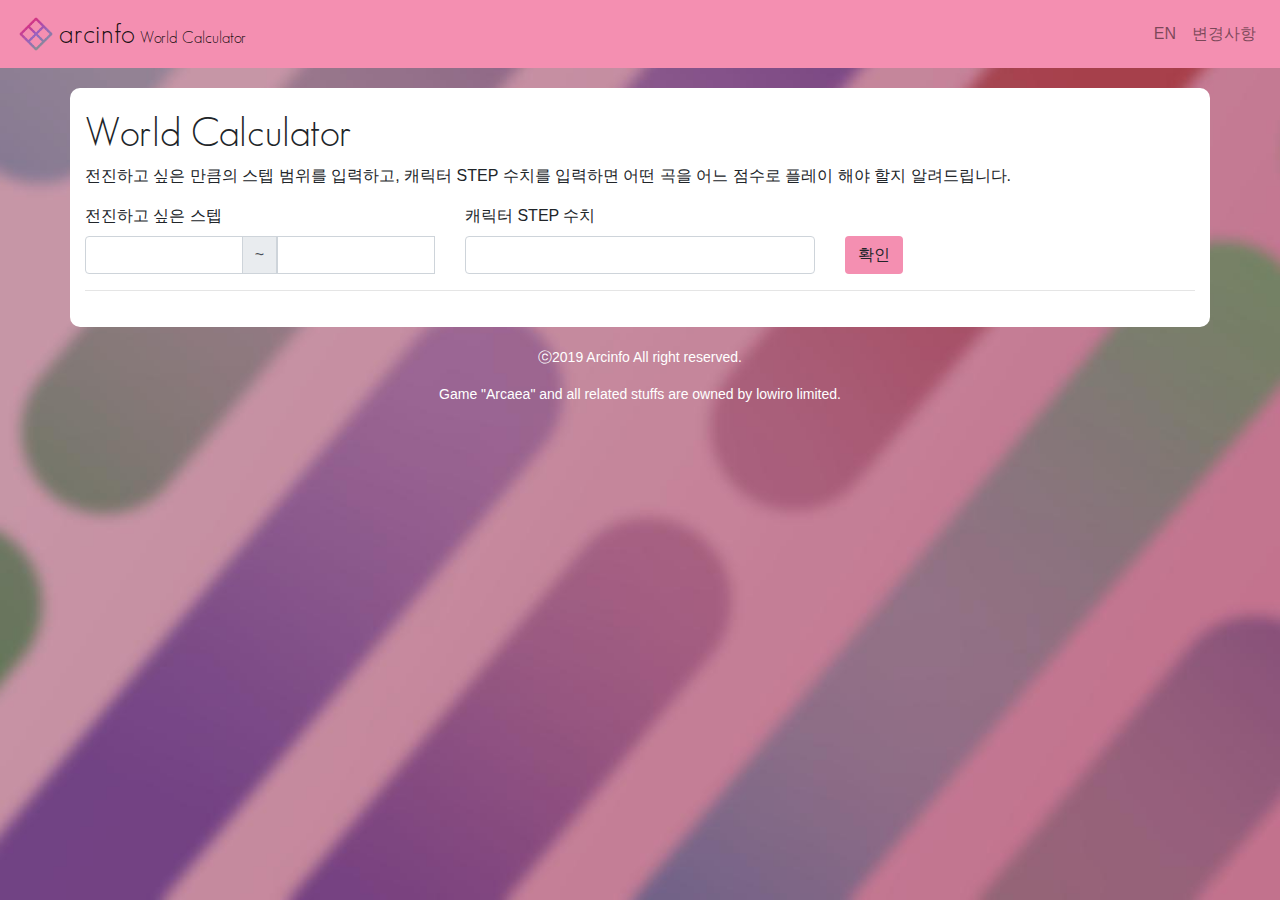
==== index.html @ 577a2301 "Added English." ====
<!DOCTYPE HTML>
<html>
    <head>
        <meta charset="UTF-8">
        <title>Arcinfo World Calculator</title>
        <link rel="apple-touch-icon" sizes="57x57" href="static/img/apple-icon-57x57.png">
        <link rel="apple-touch-icon" sizes="60x60" href="static/img/apple-icon-60x60.png">
        <link rel="apple-touch-icon" sizes="72x72" href="static/img/apple-icon-72x72.png">
        <link rel="apple-touch-icon" sizes="76x76" href="static/img/apple-icon-76x76.png">
        <link rel="apple-touch-icon" sizes="114x114" href="static/img/apple-icon-114x114.png">
        <link rel="apple-touch-icon" sizes="120x120" href="static/img/apple-icon-120x120.png">
        <link rel="apple-touch-icon" sizes="144x144" href="static/img/apple-icon-144x144.png">
        <link rel="apple-touch-icon" sizes="152x152" href="static/img/apple-icon-152x152.png">
        <link rel="apple-touch-icon" sizes="180x180" href="static/img/apple-icon-180x180.png">
        <link rel="icon" type="image/png" sizes="192x192"  href="static/img/android-icon-192x192.png">
        <link rel="icon" type="image/png" sizes="32x32" href="static/img/favicon-32x32.png">
        <link rel="icon" type="image/png" sizes="96x96" href="static/img/favicon-96x96.png">
        <link rel="icon" type="image/png" sizes="16x16" href="static/img/favicon-16x16.png">
        <link rel="manifest" href="/manifest.json">
        <meta name="msapplication-TileColor" content="#F48FB1">
        <meta name="msapplication-TileImage" content="static/img/ms-icon-144x144.png">
        <meta name="theme-color" content="#F48FB1">
        <link rel="stylesheet" href="css/style.css">
        <link rel="stylesheet" href="https://stackpath.bootstrapcdn.com/bootstrap/4.4.1/css/bootstrap.min.css" integrity="sha384-Vkoo8x4CGsO3+Hhxv8T/Q5PaXtkKtu6ug5TOeNV6gBiFeWPGFN9MuhOf23Q9Ifjh" crossorigin="anonymous">
        <script src="https://code.jquery.com/jquery-3.4.1.min.js" integrity="sha256-CSXorXvZcTkaix6Yvo6HppcZGetbYMGWSFlBw8HfCJo=" crossorigin="anonymous"></script>
        <script src="https://cdn.jsdelivr.net/npm/popper.js@1.16.0/dist/umd/popper.min.js" integrity="sha384-Q6E9RHvbIyZFJoft+2mJbHaEWldlvI9IOYy5n3zV9zzTtmI3UksdQRVvoxMfooAo" crossorigin="anonymous"></script>
        <script src="https://stackpath.bootstrapcdn.com/bootstrap/4.4.1/js/bootstrap.min.js" integrity="sha384-wfSDF2E50Y2D1uUdj0O3uMBJnjuUD4Ih7YwaYd1iqfktj0Uod8GCExl3Og8ifwB6" crossorigin="anonymous"></script>
        <script src="js/world-calculator.js"></script>
    </head>
    <body>
        <nav class="navbar navbar-expand-sm navbar-light" style="background-color: #F48FB1">
            <a class="navbar-brand geosans" href="#"><img src="static\img\logo.png" height="40px" style="margin: -10px 3px 0 0;"><span style="font-size: 1.75rem;">arcinfo</span> <span style="font-size: 1rem">World Calculator</span></a>
            <div class="collapse navbar-collapse justify-content-end" id="navbarCollapse">
                <ul class="navbar-nav">
                    <li class="nav-item">
                        <a class="nav-link" href="en">EN</a>
                    </li>
                    <li class="nav-item">
                        <a class="nav-link" href="#" id="changelog-view" data-toggle="modal" data-target="#changelog">변경사항</a>
                    </li>
                </ul>
            </div>
        </nav>
        <div class="container">
            <div id="data-input">
                <h1 class="geosans">World Calculator</h1>
                <p>전진하고 싶은 만큼의 스텝 범위를 입력하고, 캐릭터 STEP 수치를 입력하면 어떤 곡을 어느 점수로 플레이 해야 할지 알려드립니다.</p>
                <div class="row">
                    <div class="col">
                        <label for="step-to-forward-min">전진하고 싶은 스텝</label>
                        <div class="input-group">
                            <input type="text" aria-label="최소 전진하고 싶은 스텝 수" id="step-to-forward-min" class="form-control">
                            <div class="input-group-append">
                                <span class="input-group-text">~</span>
                            </div>
                            <input type="text" aria-label="최대 전진하고 싶은 스텝 수" id="step-to-forward-max" class="form-control">
                            <div id="step-to-foward-invalid" class="invalid-feedback">
                                입력값은 숫자여야 합니다.
                            </div>
                        </div>
                    </div>
                    <dlv class="col">
                        <label for="character-step">캐릭터 STEP 수치</label>
                        <input type="text" aria-label="캐릭터 STEP 수치" id="character-step" class="form-control">
                        <div id="step-invalid" class="invalid-feedback">
                            입력값은 숫자여야 합니다.
                        </div>
                    </dlv>
                    <div class="col">
                        <button class="btn" style="background-color: #F48FB1; margin-top: 2rem;" onclick="calculate('ko');">확인</button>
                    </div>
                </div>
            </div>
            <hr>
            <div id="song-table">
                <p>Ctrl+F 를 이용하여 원하는 곡을 검색하면 빠르게 찾을 수 있습니다.</p>
                <p>하드게이지 클리어 실패는 2.5 * (캐릭터 STEP 수치 / 50) 으로 계산합니다.</p>
            </div>
        </div>
        <footer>
            <p>ⓒ2019 Arcinfo All right reserved.<p>
            <p>Game "Arcaea" and all related stuffs are owned by lowiro limited.</p>
        </footer>
        <!-- Modal -->
        <div class="modal fade" id="changelog" tabindex="-1" role="dialog" aria-labelledby="변경사항" aria-hidden="true">
            <div class="modal-dialog" role="document">
                <div class="modal-content">
                    <div class="modal-header">
                        <h5 class="modal-title" id="changelog-title">변경사항</h5>
                        <button type="button" class="close" data-dismiss="modal" aria-label="Close">
                            <span aria-hidden="true">&times;</span>
                        </button>
                    </div>
                    <div class="modal-body">
                        <h2>v1.0.0 - 2020/01/03</h2>
                        <ul>
                            <li>최초 릴리즈</li>
                        </ul>
                        <hr>
                        <h2>v1.0.1 - 2020/01/03</h2>
                        <ul>
                            <li>변경사항 추가</li>
                            <li>너무 낮은 스텝을 가진 범위에서 점수를 달성해도 칸을 지나치게 되는 문제 수정</li>
                        </ul>
                        <hr>
                        <h2>v1.0.2 - 2020/01/03</h2>
                        <ul>
                            <li>영어 지원</li>
                        </ul>
                    </div>
                    <div class="modal-footer">
                        <button type="button" class="btn btn-secondary" data-dismiss="modal">닫기</button>
                        <a class="btn btn-primary" href="https://github.com/arc-info/world-calculator">GitHub</a>
                    </div>
                </div>
            </div>
        </div>
    </body>
</html>
---- css/style.css ----
@font-face {
    font-family: 'GeosansLight';
    font-style: normal;
    font-weight: normal;
    src: local('GeosansLight'), url('../static/fonts/GeosansLight.woff') format('woff');
}
    
    
@font-face {
    font-family: 'GeosansLight-Oblique';
    font-style: normal;
    font-weight: normal;
    src: local('GeosansLight-Oblique'), url('../static/fonts/GeosansLight-Oblique.woff') format('woff');
}

html {
    height: 100%;
}

body {
    background-image: url("../static/img/background_darkened.jpg");
    background-repeat: no-repeat;
    background-attachment: fixed;
    background-size: cover;
    background-position: center;
    height: 100%;
}

.geosans {
    font-family: 'GeosansLight', Arial, Helvetica, sans-serif;
}

.container {
    background-color: white;
    height: auto;
    margin: 20px;
    padding: 20px;
    border-radius: 10px;
}

footer {
    width: 100%;
    height: 100px;
    margin-top: auto;
}
  
footer p {
    font-size: 14px;
    color: #fff;
    text-align: center;
}

#song-table {
    display: none;
}
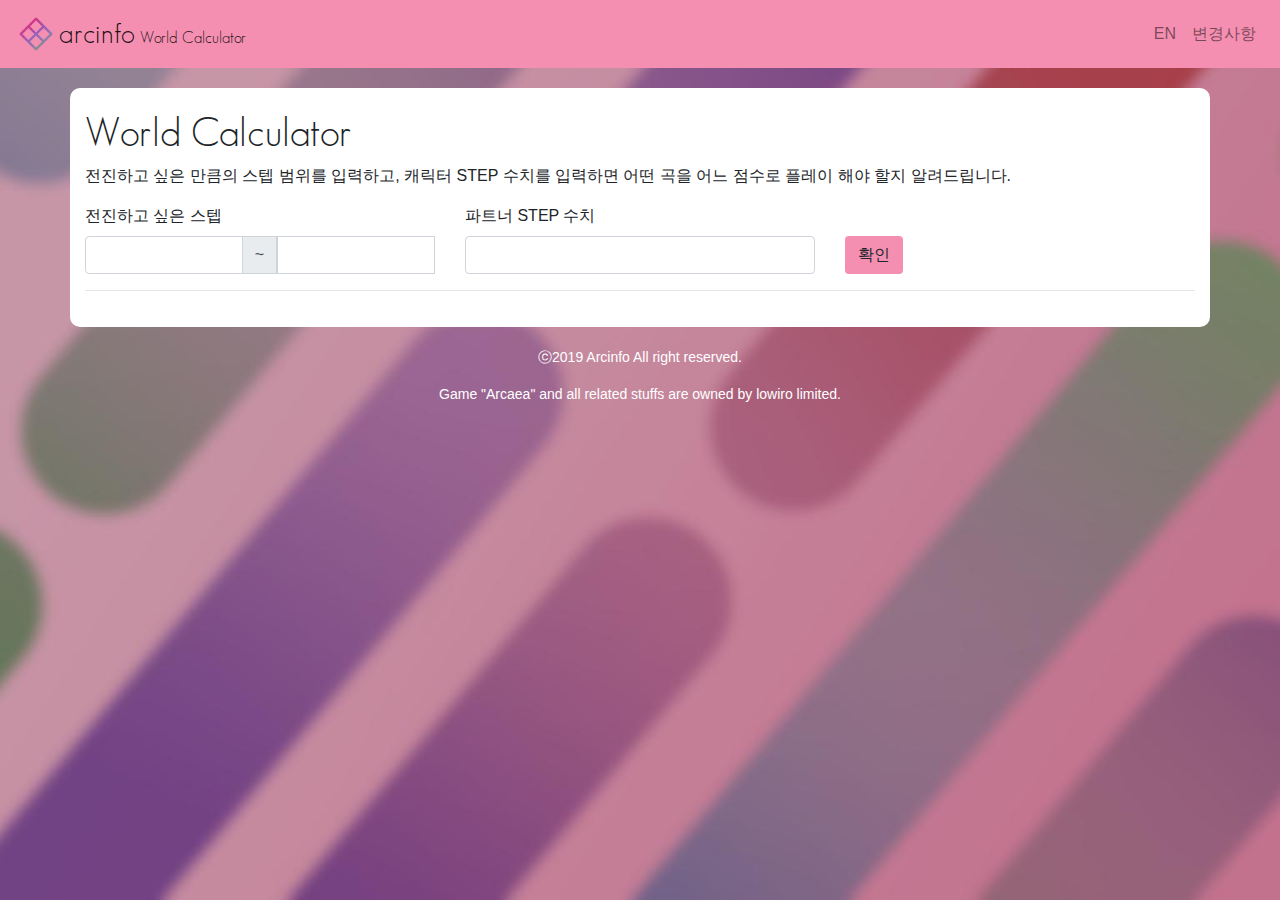
==== commit c836688e: "v1.1.0" ====
--- a/index.html
+++ b/index.html
@@ -3,6 +3,7 @@
     <head>
         <meta charset="UTF-8">
         <title>Arcinfo World Calculator</title>
+        <meta name="viewport" content="width=device-width, initial-scale=1.0">
         <link rel="apple-touch-icon" sizes="57x57" href="static/img/apple-icon-57x57.png">
         <link rel="apple-touch-icon" sizes="60x60" href="static/img/apple-icon-60x60.png">
         <link rel="apple-touch-icon" sizes="72x72" href="static/img/apple-icon-72x72.png">
@@ -30,6 +31,10 @@
     <body>
         <nav class="navbar navbar-expand-sm navbar-light" style="background-color: #F48FB1">
             <a class="navbar-brand geosans" href="#"><img src="static\img\logo.png" height="40px" style="margin: -10px 3px 0 0;"><span style="font-size: 1.75rem;">arcinfo</span> <span style="font-size: 1rem">World Calculator</span></a>
+            <button class="navbar-toggler" type="button" data-toggle="collapse" data-target="#navbarCollapse" aria-controls="navbarCollapse" aria-expanded="false" aria-label="Toggle navigation">
+                <span class="navbar-toggler-icon"></span>
+            </button>
+            
             <div class="collapse navbar-collapse justify-content-end" id="navbarCollapse">
                 <ul class="navbar-nav">
                     <li class="nav-item">
@@ -46,7 +51,7 @@
                 <h1 class="geosans">World Calculator</h1>
                 <p>전진하고 싶은 만큼의 스텝 범위를 입력하고, 캐릭터 STEP 수치를 입력하면 어떤 곡을 어느 점수로 플레이 해야 할지 알려드립니다.</p>
                 <div class="row">
-                    <div class="col">
+                    <div class="col-md">
                         <label for="step-to-forward-min">전진하고 싶은 스텝</label>
                         <div class="input-group">
                             <input type="text" aria-label="최소 전진하고 싶은 스텝 수" id="step-to-forward-min" class="form-control">
@@ -59,14 +64,14 @@
                             </div>
                         </div>
                     </div>
-                    <dlv class="col">
-                        <label for="character-step">캐릭터 STEP 수치</label>
-                        <input type="text" aria-label="캐릭터 STEP 수치" id="character-step" class="form-control">
+                    <dlv class="col-md">
+                        <label for="character-step">파트너 STEP 수치</label>
+                        <input type="text" aria-label="파트너 STEP 수치" id="character-step" class="form-control">
                         <div id="step-invalid" class="invalid-feedback">
                             입력값은 숫자여야 합니다.
                         </div>
                     </dlv>
-                    <div class="col">
+                    <div class="col-md">
                         <button class="btn" style="background-color: #F48FB1; margin-top: 2rem;" onclick="calculate('ko');">확인</button>
                     </div>
                 </div>
@@ -74,7 +79,7 @@
             <hr>
             <div id="song-table">
                 <p>Ctrl+F 를 이용하여 원하는 곡을 검색하면 빠르게 찾을 수 있습니다.</p>
-                <p>하드게이지 클리어 실패는 2.5 * (캐릭터 STEP 수치 / 50) 으로 계산합니다.</p>
+                <p>하드게이지 클리어 실패는 2.5 * (파트너 STEP 수치 / 50) 으로 계산합니다.</p>
             </div>
         </div>
         <footer>
@@ -107,6 +112,21 @@
                         <ul>
                             <li>영어 지원</li>
                         </ul>
+                        <hr>
+                        <h2>v1.0.3 - 2020/01/04</h2>
+                        <ul>
+                            <li>곡 목록의 세부 난이도 항목에 입력한 파트너 STEP 수치에서 얻을 수 있는 최대 월드 스텝 수를 표시하도록 하였습니다.</li>
+                            <li>점수 범위에서 10000000점이 표시될 경우 10000000점 이상도 같은 월드 스텝 수를 얻을 수 있기 때문에 표기를 10000000 에서 PURE MEMORY 로 변경하였습니다.</li>
+                        </ul>
+                        <hr>
+                        <h2>v1.1.0 - 2020/01/04</h2>
+                        <ul>
+                            <li>반응형 레이아웃이 적용되었습니다. 이에 따라 레이아웃을 표에서 자체 레이아웃으로 변경하였습니다.</li>
+                            <li>최대 월드 스텝 수 표시를 일시적으로 삭제했습니다.</li>
+                            <li>PURE MEMORY 표기를 PM 으로 줄여서 표기합니다.</li>
+                            <li>같은 곡의 다른 난이도는 이제 합쳐서 표기합니다.</li>
+                            <li>곡의 작곡가 명의도 표시됩니다.</li>
+                        </ul>
                     </div>
                     <div class="modal-footer">
                         <button type="button" class="btn btn-secondary" data-dismiss="modal">닫기</button>
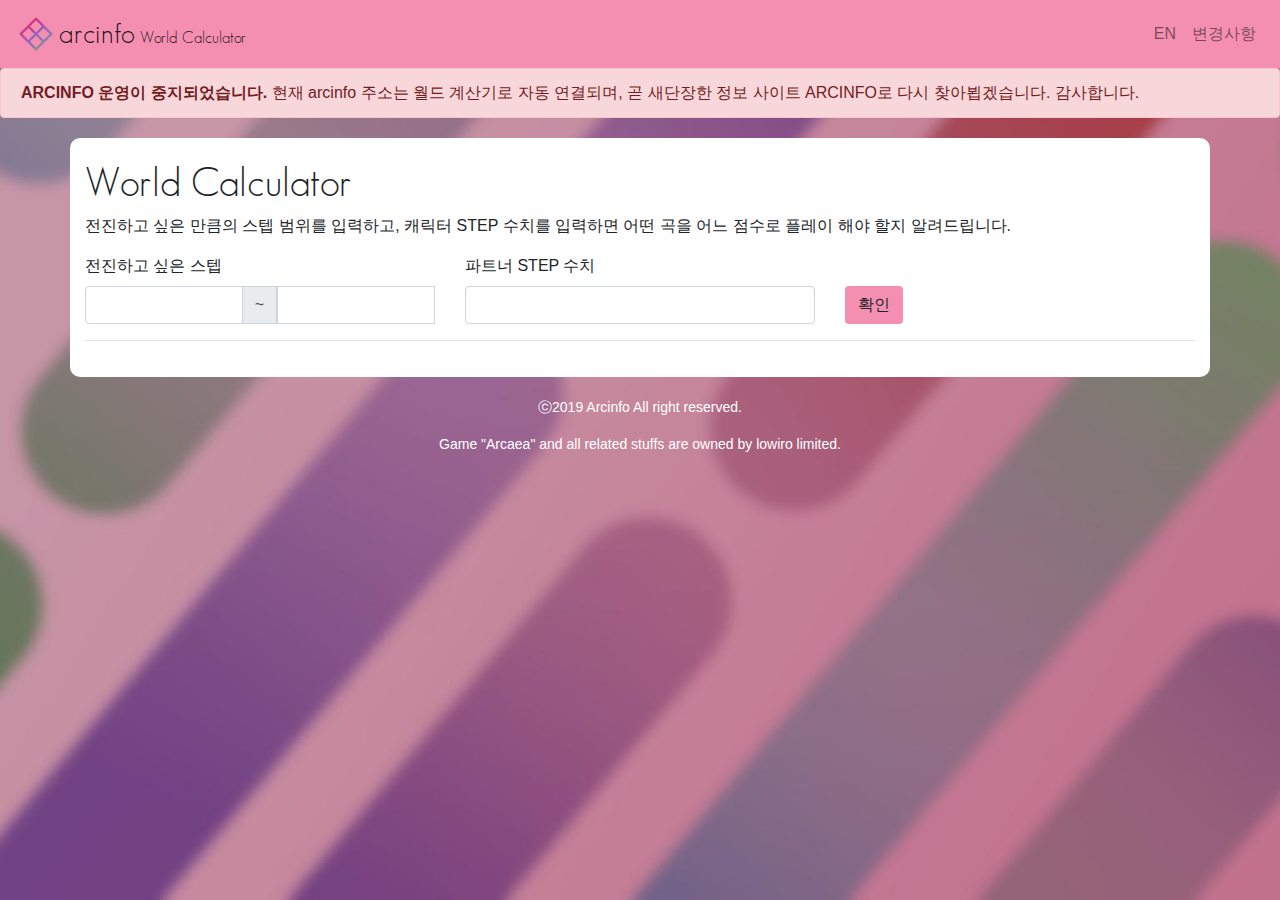
==== commit 0357462b: "Update Data. Added arcinfo termination." ====
--- a/index.html
+++ b/index.html
@@ -46,6 +46,9 @@
                 </ul>
             </div>
         </nav>
+        <div class="alert alert-danger" role="alert">
+            <b>ARCINFO 운영이 중지되었습니다.</b> 현재 arcinfo 주소는 월드 계산기로 자동 연결되며, 곧 새단장한 정보 사이트 ARCINFO로 다시 찾아뵙겠습니다. 감사합니다.
+        </div>
         <div class="container">
             <div id="data-input">
                 <h1 class="geosans">World Calculator</h1>
@@ -123,7 +126,8 @@
                         <ul>
                             <li>반응형 레이아웃이 적용되었습니다. 이에 따라 레이아웃을 표에서 자체 레이아웃으로 변경하였습니다.</li>
                             <li>최대 월드 스텝 수 표시를 일시적으로 삭제했습니다.</li>
-                            <li>PURE MEMORY 표기를 PM 으로 줄여서 표기합니다.</li>
+                            <li>PURE MEMORY 표기를 삭제합니다. 이제 PURE MEMORY 부분은 빈칸으로 표기됩니다.</li>
+                            <li>숫자에 천 단위마다 쉼표를 표기하도록 하였습니다.</li>
                             <li>같은 곡의 다른 난이도는 이제 합쳐서 표기합니다.</li>
                             <li>곡의 작곡가 명의도 표시됩니다.</li>
                         </ul>
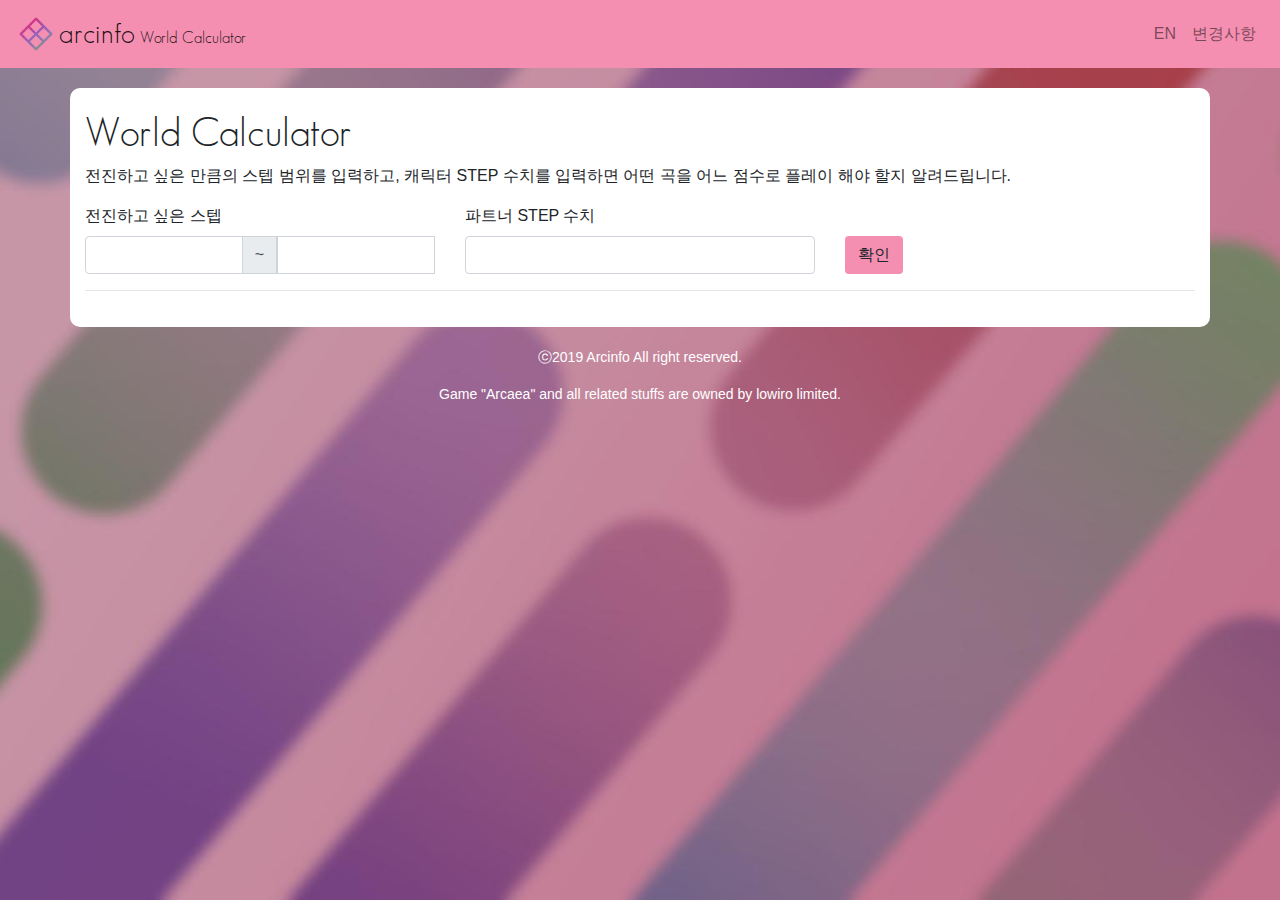
==== commit 68b0c6ca: "Remove termination message." ====
--- a/index.html
+++ b/index.html
@@ -46,9 +46,6 @@
                 </ul>
             </div>
         </nav>
-        <div class="alert alert-danger" role="alert">
-            <b>ARCINFO 운영이 중지되었습니다.</b> 현재 arcinfo 주소는 월드 계산기로 자동 연결되며, 곧 새단장한 정보 사이트 ARCINFO로 다시 찾아뵙겠습니다. 감사합니다.
-        </div>
         <div class="container">
             <div id="data-input">
                 <h1 class="geosans">World Calculator</h1>
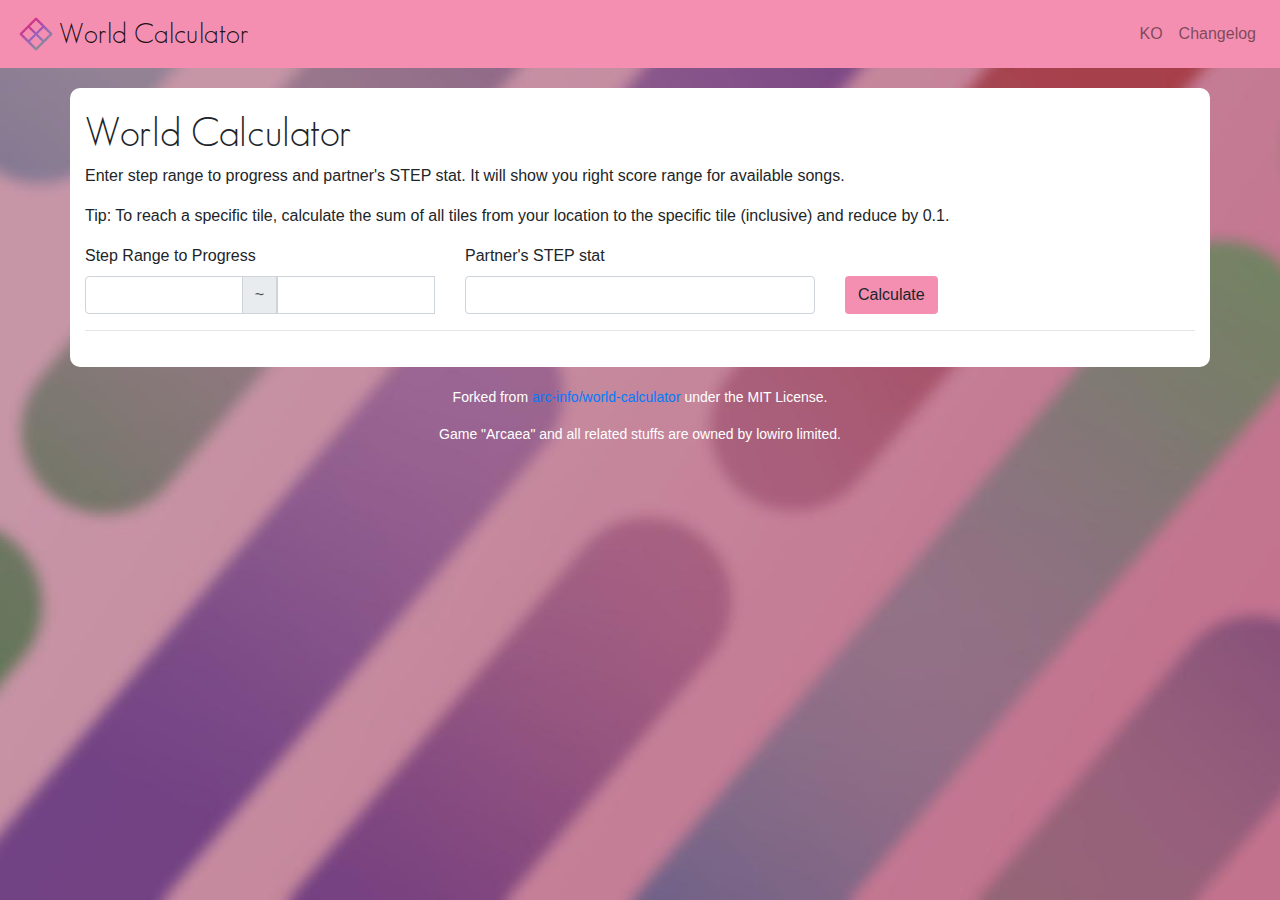
==== commit 3010e0d6: "Removed associations with arcinfo" ====
--- a/index.html
+++ b/index.html
@@ -2,35 +2,35 @@
 <html>
     <head>
         <meta charset="UTF-8">
-        <title>Arcinfo World Calculator</title>
+        <title>Arcaea World Calculator</title>
         <meta name="viewport" content="width=device-width, initial-scale=1.0">
-        <link rel="apple-touch-icon" sizes="57x57" href="static/img/apple-icon-57x57.png">
-        <link rel="apple-touch-icon" sizes="60x60" href="static/img/apple-icon-60x60.png">
-        <link rel="apple-touch-icon" sizes="72x72" href="static/img/apple-icon-72x72.png">
-        <link rel="apple-touch-icon" sizes="76x76" href="static/img/apple-icon-76x76.png">
-        <link rel="apple-touch-icon" sizes="114x114" href="static/img/apple-icon-114x114.png">
-        <link rel="apple-touch-icon" sizes="120x120" href="static/img/apple-icon-120x120.png">
-        <link rel="apple-touch-icon" sizes="144x144" href="static/img/apple-icon-144x144.png">
-        <link rel="apple-touch-icon" sizes="152x152" href="static/img/apple-icon-152x152.png">
-        <link rel="apple-touch-icon" sizes="180x180" href="static/img/apple-icon-180x180.png">
-        <link rel="icon" type="image/png" sizes="192x192"  href="static/img/android-icon-192x192.png">
-        <link rel="icon" type="image/png" sizes="32x32" href="static/img/favicon-32x32.png">
-        <link rel="icon" type="image/png" sizes="96x96" href="static/img/favicon-96x96.png">
-        <link rel="icon" type="image/png" sizes="16x16" href="static/img/favicon-16x16.png">
+        <link rel="apple-touch-icon" sizes="57x57" href="../static/img/apple-icon-57x57.png">
+        <link rel="apple-touch-icon" sizes="60x60" href="../static/img/apple-icon-60x60.png">
+        <link rel="apple-touch-icon" sizes="72x72" href="../static/img/apple-icon-72x72.png">
+        <link rel="apple-touch-icon" sizes="76x76" href="../static/img/apple-icon-76x76.png">
+        <link rel="apple-touch-icon" sizes="114x114" href="../static/img/apple-icon-114x114.png">
+        <link rel="apple-touch-icon" sizes="120x120" href="../static/img/apple-icon-120x120.png">
+        <link rel="apple-touch-icon" sizes="144x144" href="../static/img/apple-icon-144x144.png">
+        <link rel="apple-touch-icon" sizes="152x152" href="../static/img/apple-icon-152x152.png">
+        <link rel="apple-touch-icon" sizes="180x180" href="../static/img/apple-icon-180x180.png">
+        <link rel="icon" type="image/png" sizes="192x192"  href="../static/img/android-icon-192x192.png">
+        <link rel="icon" type="image/png" sizes="32x32" href="../static/img/favicon-32x32.png">
+        <link rel="icon" type="image/png" sizes="96x96" href="../static/img/favicon-96x96.png">
+        <link rel="icon" type="image/png" sizes="16x16" href="../static/img/favicon-16x16.png">
         <link rel="manifest" href="/manifest.json">
         <meta name="msapplication-TileColor" content="#F48FB1">
-        <meta name="msapplication-TileImage" content="static/img/ms-icon-144x144.png">
+        <meta name="msapplication-TileImage" content="../static/img/ms-icon-144x144.png">
         <meta name="theme-color" content="#F48FB1">
-        <link rel="stylesheet" href="css/style.css">
+        <link rel="stylesheet" href="../css/style.css">
         <link rel="stylesheet" href="https://stackpath.bootstrapcdn.com/bootstrap/4.4.1/css/bootstrap.min.css" integrity="sha384-Vkoo8x4CGsO3+Hhxv8T/Q5PaXtkKtu6ug5TOeNV6gBiFeWPGFN9MuhOf23Q9Ifjh" crossorigin="anonymous">
         <script src="https://code.jquery.com/jquery-3.4.1.min.js" integrity="sha256-CSXorXvZcTkaix6Yvo6HppcZGetbYMGWSFlBw8HfCJo=" crossorigin="anonymous"></script>
         <script src="https://cdn.jsdelivr.net/npm/popper.js@1.16.0/dist/umd/popper.min.js" integrity="sha384-Q6E9RHvbIyZFJoft+2mJbHaEWldlvI9IOYy5n3zV9zzTtmI3UksdQRVvoxMfooAo" crossorigin="anonymous"></script>
         <script src="https://stackpath.bootstrapcdn.com/bootstrap/4.4.1/js/bootstrap.min.js" integrity="sha384-wfSDF2E50Y2D1uUdj0O3uMBJnjuUD4Ih7YwaYd1iqfktj0Uod8GCExl3Og8ifwB6" crossorigin="anonymous"></script>
-        <script src="js/world-calculator.js"></script>
+        <script src="../js/world-calculator.js"></script>
     </head>
     <body>
         <nav class="navbar navbar-expand-sm navbar-light" style="background-color: #F48FB1">
-            <a class="navbar-brand geosans" href="#"><img src="static\img\logo.png" height="40px" style="margin: -10px 3px 0 0;"><span style="font-size: 1.75rem;">arcinfo</span> <span style="font-size: 1rem">World Calculator</span></a>
+            <a class="navbar-brand geosans" href="#"><img src="../static\img\logo.png" height="40px" style="margin: -10px 3px 0 0;"><span style="font-size: 1.75rem;">World Calculator</span></a>
             <button class="navbar-toggler" type="button" data-toggle="collapse" data-target="#navbarCollapse" aria-controls="navbarCollapse" aria-expanded="false" aria-label="Toggle navigation">
                 <span class="navbar-toggler-icon"></span>
             </button>
@@ -38,10 +38,10 @@
             <div class="collapse navbar-collapse justify-content-end" id="navbarCollapse">
                 <ul class="navbar-nav">
                     <li class="nav-item">
-                        <a class="nav-link" href="en">EN</a>
+                        <a class="nav-link" href="ko">KO</a>
                     </li>
                     <li class="nav-item">
-                        <a class="nav-link" href="#" id="changelog-view" data-toggle="modal" data-target="#changelog">변경사항</a>
+                        <a class="nav-link" href="#" id="changelog-view" data-toggle="modal" data-target="#changelog">Changelog</a>
                     </li>
                 </ul>
             </div>
@@ -49,89 +49,97 @@
         <div class="container">
             <div id="data-input">
                 <h1 class="geosans">World Calculator</h1>
-                <p>전진하고 싶은 만큼의 스텝 범위를 입력하고, 캐릭터 STEP 수치를 입력하면 어떤 곡을 어느 점수로 플레이 해야 할지 알려드립니다.</p>
+                <p>Enter step range to progress and partner's STEP stat. It will show you right score range for available songs.</p>
+                <p>Tip: To reach a specific tile, calculate the sum of all tiles from your location to the specific tile (inclusive) and reduce by 0.1.</p>
                 <div class="row">
                     <div class="col-md">
-                        <label for="step-to-forward-min">전진하고 싶은 스텝</label>
+                        <label for="step-to-forward-min">Step Range to Progress</label>
                         <div class="input-group">
-                            <input type="text" aria-label="최소 전진하고 싶은 스텝 수" id="step-to-forward-min" class="form-control">
+                            <input type="text" aria-label="Minimum step to progress" id="step-to-forward-min" class="form-control">
                             <div class="input-group-append">
                                 <span class="input-group-text">~</span>
                             </div>
-                            <input type="text" aria-label="최대 전진하고 싶은 스텝 수" id="step-to-forward-max" class="form-control">
+                            <input type="text" aria-label="Maximum step to progress" id="step-to-forward-max" class="form-control">
                             <div id="step-to-foward-invalid" class="invalid-feedback">
-                                입력값은 숫자여야 합니다.
+                                Input value is must be number.
                             </div>
                         </div>
                     </div>
                     <dlv class="col-md">
-                        <label for="character-step">파트너 STEP 수치</label>
-                        <input type="text" aria-label="파트너 STEP 수치" id="character-step" class="form-control">
+                        <label for="character-step">Partner's STEP stat</label>
+                        <input type="text" aria-label="Partner's STEP stat" id="character-step" class="form-control">
                         <div id="step-invalid" class="invalid-feedback">
-                            입력값은 숫자여야 합니다.
+                            Input value is must be number.
                         </div>
                     </dlv>
                     <div class="col-md">
-                        <button class="btn" style="background-color: #F48FB1; margin-top: 2rem;" onclick="calculate('ko');">확인</button>
+                        <button class="btn" style="background-color: #F48FB1; margin-top: 2rem;" onclick="calculate('en');">Calculate</button>
                     </div>
                 </div>
             </div>
             <hr>
             <div id="song-table">
-                <p>Ctrl+F 를 이용하여 원하는 곡을 검색하면 빠르게 찾을 수 있습니다.</p>
-                <p>하드게이지 클리어 실패는 2.5 * (파트너 STEP 수치 / 50) 으로 계산합니다.</p>
+                <p>Use Ctrl+F to find desired songs.</p>
+                <p>If your score is under 6m, 2.5 * (Partner's STEP stat / 50) is your step progress.</p>
             </div>
         </div>
         <footer>
-            <p>ⓒ2019 Arcinfo All right reserved.<p>
+            <p>Forked from <a href="https://github.com/arc-info/world-calculator">arc-info/world-calculator</a> under the MIT License.</p>
             <p>Game "Arcaea" and all related stuffs are owned by lowiro limited.</p>
         </footer>
         <!-- Modal -->
-        <div class="modal fade" id="changelog" tabindex="-1" role="dialog" aria-labelledby="변경사항" aria-hidden="true">
+        <div class="modal fade" id="changelog" tabindex="-1" role="dialog" aria-labelledby="Changelog" aria-hidden="true">
             <div class="modal-dialog" role="document">
                 <div class="modal-content">
                     <div class="modal-header">
-                        <h5 class="modal-title" id="changelog-title">변경사항</h5>
+                        <h5 class="modal-title" id="changelog-title">Changelog</h5>
                         <button type="button" class="close" data-dismiss="modal" aria-label="Close">
                             <span aria-hidden="true">&times;</span>
                         </button>
                     </div>
                     <div class="modal-body">
-                        <h2>v1.0.0 - 2020/01/03</h2>
+                        <h2>v1.0.0 - 01/03/2020</h2>
                         <ul>
-                            <li>최초 릴리즈</li>
+                            <li>Inital release</li>
                         </ul>
                         <hr>
-                        <h2>v1.0.1 - 2020/01/03</h2>
+                        <h2>v1.0.1 - 01/03/2020</h2>
                         <ul>
-                            <li>변경사항 추가</li>
-                            <li>너무 낮은 스텝을 가진 범위에서 점수를 달성해도 칸을 지나치게 되는 문제 수정</li>
+                            <li>Added changelog.</li>
+                            <li>Fixed improper results when User try to calculate with low step range.</li>
                         </ul>
                         <hr>
-                        <h2>v1.0.2 - 2020/01/03</h2>
+                        <h2>v1.0.2 - 01/03/2020</h2>
                         <ul>
-                            <li>영어 지원</li>
+                            <li>Added English language.</li>
                         </ul>
                         <hr>
-                        <h2>v1.0.3 - 2020/01/04</h2>
+                        <h2>v1.0.3 - 01/04/2020</h2>
                         <ul>
-                            <li>곡 목록의 세부 난이도 항목에 입력한 파트너 STEP 수치에서 얻을 수 있는 최대 월드 스텝 수를 표시하도록 하였습니다.</li>
-                            <li>점수 범위에서 10000000점이 표시될 경우 10000000점 이상도 같은 월드 스텝 수를 얻을 수 있기 때문에 표기를 10000000 에서 PURE MEMORY 로 변경하였습니다.</li>
+                            <li>Now you can see Max. step progress in chart constant column.</li>
+                            <li>When max score in score range is 10000000, Now it's changed to 'PURE MEMORY' due to misunderstanding(You'll get same step progress when you get records over 10000000).</li>
                         </ul>
                         <hr>
-                        <h2>v1.1.0 - 2020/01/04</h2>
+                        <h2>v1.1.0 - 01/04/2020</h2>
                         <ul>
-                            <li>반응형 레이아웃이 적용되었습니다. 이에 따라 레이아웃을 표에서 자체 레이아웃으로 변경하였습니다.</li>
-                            <li>최대 월드 스텝 수 표시를 일시적으로 삭제했습니다.</li>
-                            <li>PURE MEMORY 표기를 삭제합니다. 이제 PURE MEMORY 부분은 빈칸으로 표기됩니다.</li>
-                            <li>숫자에 천 단위마다 쉼표를 표기하도록 하였습니다.</li>
-                            <li>같은 곡의 다른 난이도는 이제 합쳐서 표기합니다.</li>
-                            <li>곡의 작곡가 명의도 표시됩니다.</li>
+                            <li>Applied Responsive Layout.</li>
+                            <li>Temporarily removed Max. step progress due to layout change.</li>
+                            <li>'PURE MEMORY' text is removed and replaced with blank space.</li>
+                            <li>Added commas as thousands separators in score.</li>
+                            <li>Display different difficulties of the same song at once.</li>
+                            <li>Added artist name below the song title.</li>
                         </ul>
+                        <hr>
+                        <h2>v1.1.1 - 2021-09-20</h2>
+                        <ul>
+                            <li>Updated data to Arcaea 3.8.2 (still missing ESM)</li>
+                            <li>Updated difficulty to match post-3.0 conventions (9 → 9+, 10; 9+ → 10, 10+; 10 → 11)</li>
+                            <li>Added Beyond difficulty to calculation</li>
+                        </ul>   
                     </div>
                     <div class="modal-footer">
-                        <button type="button" class="btn btn-secondary" data-dismiss="modal">닫기</button>
-                        <a class="btn btn-primary" href="https://github.com/arc-info/world-calculator">GitHub</a>
+                        <button type="button" class="btn btn-secondary" data-dismiss="modal">Close</button>
+                        <a class="btn btn-primary" href="https://github.com/beerpsi/world-calculator">View on GitHub</a>
                     </div>
                 </div>
             </div>
